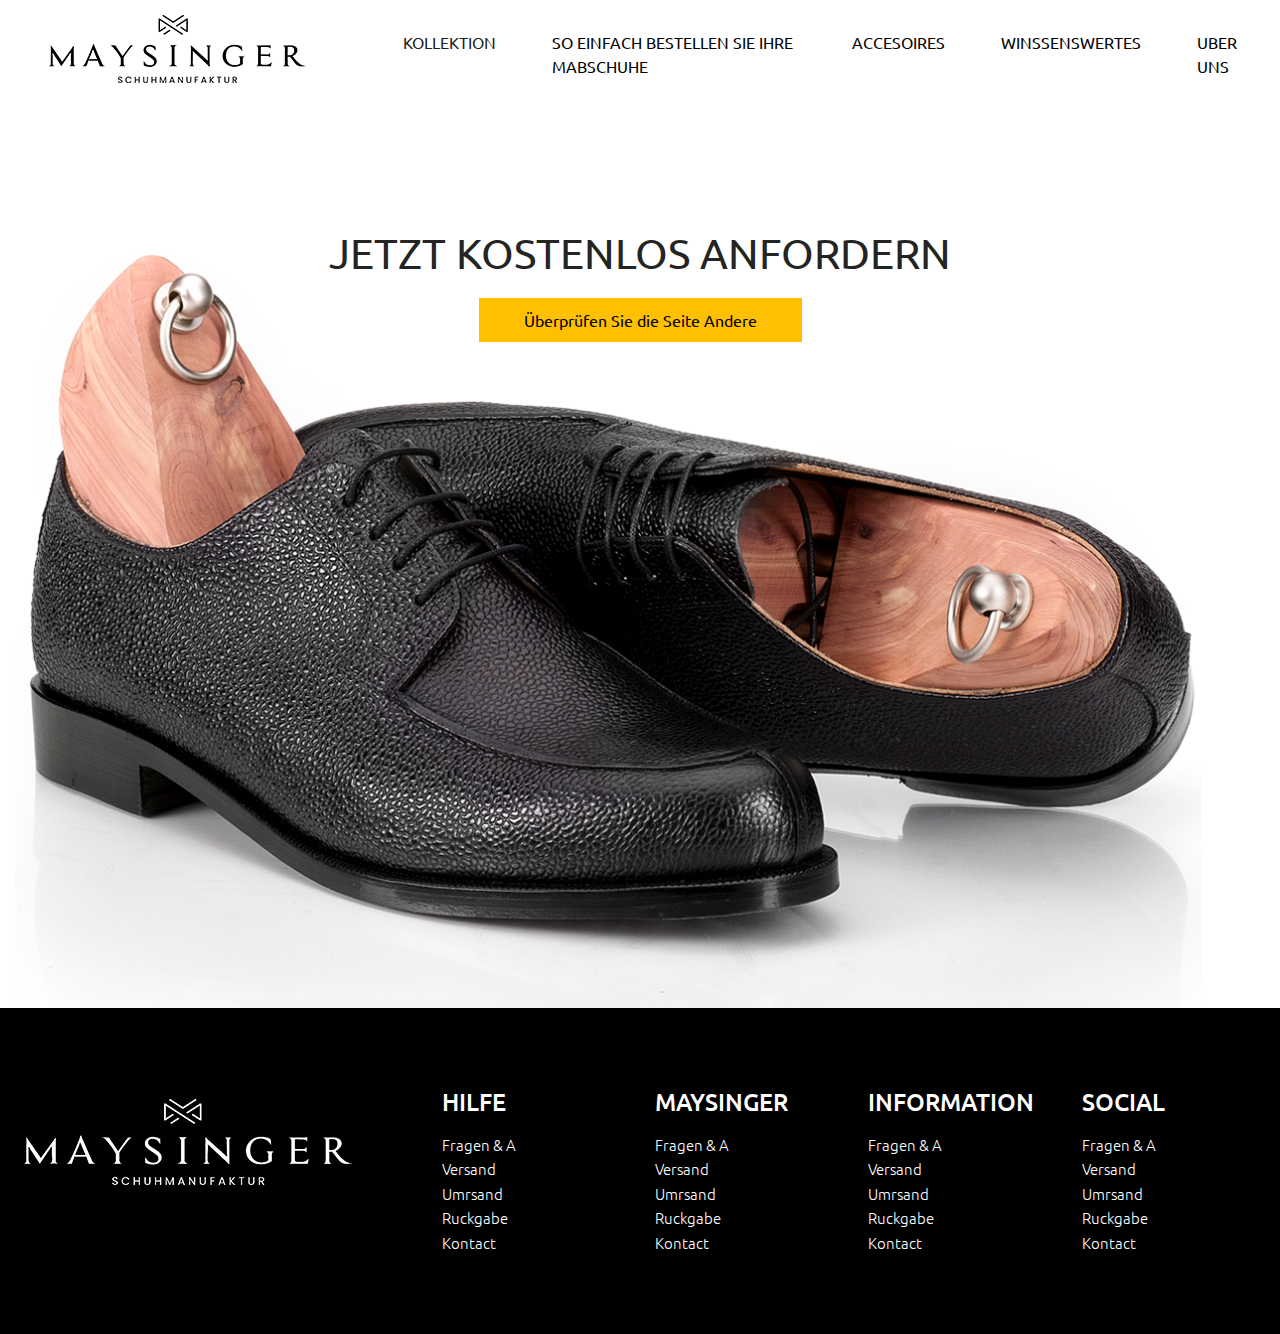
==== index.html @ b1d700a8 "Add files via upload" ====
<!doctype html>
<html lang="en">
<head>
	<!-- Required meta tags -->
	<meta charset="utf-8">
	<meta name="viewport" content="width=device-width, initial-scale=1, shrink-to-fit=no">
	<link rel="icon" href="images/logo.png">
	<title>Mysinger Website</title>

	<!-- Icon CSS -->
	<link rel="stylesheet" href="asset/css/all.css">
	<!-- Bootstrap CSS -->
	<link rel="stylesheet" href="asset/css/bootstrap.min.css">
	 <link rel="stylesheet" href="asset/css/animate.css">
	 <link rel="stylesheet" href="asset/css/aos.css">
	<!--  CSS -->
	<link rel="stylesheet" href="asset/css/style.css">
	<link rel="stylesheet" href="asset/css/responsive.css">

</head>
<body>

<div class="menu">
	<div class="container">
		<nav class="navbar navbar-expand-lg navbar-light">
		<a class="navbar-brand" href="#"><img src="images/logo.png"></a>
			<button class="navbar-toggler" type="button" data-toggle="collapse" data-target="#navbarSupportedContent" aria-controls="navbarSupportedContent" aria-expanded="false" aria-label="Toggle navigation">
			<span class="navbar-toggler-icon"></span>
		</button>
		<div class="collapse navbar-collapse" id="navbarSupportedContent">
			<ul class="navbar-nav mr-auto">
				<li class="nav-item active">
					<a class="nav-link" href="#">Kollektion</a>
				</li>
				<li class="nav-item">
					<a class="nav-link" href="#">So Einfach Bestellen Sie Ihre Mabschuhe</a>
				</li>
				<li class="nav-item">
					<a class="nav-link" href="#">Accesoires</a>
				</li>
				<li class="nav-item">
					<a class="nav-link" href="#">Winssenswertes</a>
				</li>
				<li class="nav-item">
					<a class="nav-link" href="#">Uber Uns</a>
				</li>
			</ul>
		</div>
		</nav>
	</div>
</div>
<header class="header">
	<div class="container">
		<div class="row">
			<div class="col-md-12">
				<div class="header-text text-center">
					<h1>Jetzt Kostenlos Anfordern</h1>
					<a href="single-product.html" class="btn btn-primary shoes-btn">Überprüfen Sie die Seite Andere</a>
				</div>
			</div>
		</div>	
	</div>
</header>


<footer class="footer">
	<div class="container">
		<div class="row">
			<div class="col-md-4">
				<div class="footer-logo">
					<a href=""><img src="images/black-logo.png"></a>
				</div>
			</div>
			<div class="col-md-2">
				<div class="footer-link">
					<h3>Hilfe</h3>
					<ul>
						<li><a href="">Fragen & A</a></li>
						<li><a href="">Versand</a></li>
						<li><a href="">Umrsand</a></li>
						<li><a href="">Ruckgabe</a></li>
						<li><a href="">Kontact</a></li>
					</ul>
				</div>
			</div>
			<!-- end col-md-2 -->
			<div class="col-md-2">
				<div class="footer-link">
					<h3>Maysinger</h3>
					<ul>
						<li><a href="">Fragen & A</a></li>
						<li><a href="">Versand</a></li>
						<li><a href="">Umrsand</a></li>
						<li><a href="">Ruckgabe</a></li>
						<li><a href="">Kontact</a></li>
					</ul>
				</div>
			</div>
			<!-- end col-md-2 -->
			<div class="col-md-2">
				<div class="footer-link">
					<h3>Information</h3>
					<ul>
						<li><a href="">Fragen & A</a></li>
						<li><a href="">Versand</a></li>
						<li><a href="">Umrsand</a></li>
						<li><a href="">Ruckgabe</a></li>
						<li><a href="">Kontact</a></li>
					</ul>
				</div>
			</div>
			<!-- end col-md-2 -->
			<div class="col-md-2">
				<div class="footer-link">
					<h3>Social</h3>
					<ul>
						<li><a href="">Fragen & A</a></li>
						<li><a href="">Versand</a></li>
						<li><a href="">Umrsand</a></li>
						<li><a href="">Ruckgabe</a></li>
						<li><a href="">Kontact</a></li>
					</ul>
				</div>
			</div>
			<!-- end col-md-2 -->
		</div>
	</div>
</footer>



 
 




       


	<!-- JavaScripts -->
	<script src="asset/js/jquery.min.js" ></script>
	<script src="asset/js/bootstrap.bundle.min.js"></script> 
	<script src="asset/js/bootstrap.min.js" ></script>
	<script src="asset/js/main.js" ></script>
  	<script src="https://unpkg.com/aos@next/dist/aos.js"></script>
	  <script>
	    AOS.init();
	  </script>
		 
		

</body>
</html>
---- asset/css/style.css ----
@import url('https://fonts.googleapis.com/css2?family=Ubuntu:wght@300;400;500;700&display=swap');
/*
	Description: 
	Name: MARMAC REAL 
	Author: MARMAC REAL
	Author URI: 
	Version: 01.0
	tags:

*/

/*================
	Defult Design
=================*/

body{
	overflow-x: hidden;
font-family: 'Ubuntu', sans-serif;


}
*{
	padding: 0;
	margin: 0;
}
ul{
	margin: 0;
	padding: 0;
}
a:hover{
	text-decoration: none;
}
h1, h2, h3, h4, h5, h6{	
	letter-spacing: 2.2;
	color: #242424;
}
p{
	font-size: 18px;
	font-weight: 300;
}
section{
	padding: 50px 0px;
}
.bold{
	font-weight: 700;
}
.gray{
	color: #878787;
}
.text-upparcase{
	text-transform: uppercase;
}

.navbar-light .navbar-nav .nav-link {
    color: #000;
    text-transform: uppercase;
    margin-left: 40px;
}
.header-text{
	padding-top: 120px;
	background: url('../../images/shoe-bg.png');
	background-repeat: no-repeat;
	background-size: contain;
	background-position: bottom center;
	height: 100vh;
}
.header-text h1{
	font-size: 60px;
	text-transform: uppercase;
	font-weight: 400;
	margin-bottom: 20px;
}
.btn.btn-primary.shoes-btn{
	background: #ffc000;
	padding: 10px 45px;
	color: #000;
	border:transparent;
	border-radius: 0;
}
footer{
	background: #000;
	padding: 80px 0px;
}
footer h3{
	color: #fff;
	text-transform: uppercase;
	font-size: 24px;
	margin-bottom: 15px;
}
footer ul li {
	list-style-type: none;
}
footer ul li a{
	color: #fff;
	font-size: 15px;
	font-weight: 300;
}

/*other pages*/

.breadcrumb{
	background: transparent;
	margin-bottom: 30px;
}

.breadcrumb-item a{
	text-transform: uppercase;
	font-size: 18px;
	color: #6e6e6e !important;
}
.breadcrumb-item + .breadcrumb-item{
	text-transform: uppercase;
	font-size: 18px;
}
.single-product-tabarea{
	padding: 80px 0px;
}
.tab-pane{
	padding: 100px;
}
.nav-tabs .nav-item.show .nav-link, .nav-tabs .nav-link.active, .nav-tabs{
	border: transparent;
}
.nav-tabs .nav-item.show .nav-link, .nav-tabs .nav-link.active{
	border: 2px solid ;
}
.right-top{
	border: 2px dashed #878787;
	padding: 30px 20px;
}
.color-box{
	padding: 20px;
}
.color-box p{
	margin-left: 30px;
	font-weight: 700;
}
.gray.text-upparcase{
	margin-top: 40px;
}
.text-right.text-upparcase.gray{
	border-bottom: 2px solid #878787;
	padding-bottom: 15px;
}
.fa-square{
	font-size: 10px;
	margin-right: 10px;
}
.addlist-list ul li{
	font-size: 18px;
}
.addlist-btn{
	margin-top: 25px;
}
.addlist-btn .btn.btn-primary.shoes-btn{
	margin-bottom: 8px;
	background: #000000;
	color: #fff;
}
.addlist-btn .d-flex.justify-content-between .btn.btn-primary.shoes-btn{
	background: transparent;
	border: 1px solid #000;
	color: #000;
}
.border-center{
	position: relative;
}
.border-center:before{
	position: absolute;
	content: "";
	top: 67%;
    left: 0;
    height: 3px;
    width: 35%;
	background: #878787;
}
.border-center:after{
	position: absolute;
	content: "";
	top: 67%;
    right:  0;
    height: 3px;
    width: 35%;
	background: #878787;
}
.showtwo{
	background: url('../../images/shoe-02.png');
	background-repeat: no-repeat;
	background-size: cover;
	height: 700px;
	width: 100%;
}

.showtwo.three{
	background: url('../../images/shoe-03.png');
	background-repeat: no-repeat;
	background-size: contain;
	background-position: left;
	height: 700px;
	width: 100%;
}
.showtwo.four{
	background: url('../../images/shoe-04.png');
	background-repeat: no-repeat;
	background-size: contain;
	background-position: left;
	height: 700px;
	width: 50%;
	margin: 0px auto;
}
.such img{
	height: 150px;
	margin-right: 25px;
}
.such h2{
	margin-bottom: 30px;
}
.such p{
	text-align: justify;
	font-size: 15px;
	color: #000;
	font-weight: 700;
}
---- asset/css/responsive.css ----
/*
	===================
	Mobile Responsive
	===================
*/

@media only screen and (max-width: 767px) {
	body{
		overflow-x: hidden; 
	}
	p {
		font-size: 14px ;
	}
	section {
		padding: 50px 0px;
	}
	.header-top {
		padding: 18px 40px 5px 40px;
	}
	.header-text h1 {
		font-size: 26px;
	}
	.header-intro {
		padding-top: 44px;
	}
	.header-text p {
		font-size: 14px;
		line-height: 25px;
		width: 99%;
	}
	.header-text ul li,
	.header-text ul li:nth-child(5) {
		width: 100%;
		font-size: 13px;
		margin-top: 10px;
	}
	.header-btn a {
		font-size: 12px;
		padding: 15px 13px;
	}
	.header-btn span{
		display: none;
	}
	.header-btn {
		margin-top: 35px;
		margin-bottom: 40px;
	}
	.bitcoin-text {
		width: 100%;
		padding-left: 25px;
	}
	.bitcoin-text h2,
	.work h2,
	.footer h2 {
		font-size: 28px;
	}
	.bitcoin-text p {
		margin: 14px 0px;
	}
	.bitcoin-text ul li {
		width: 100%;
		margin-top: 10px;
		font-size: 13px;
	}
	.work {
		padding: 0px 0px 50px 0px;
	}
	.work-left {
		padding-left: 0px;
	}
	.section-title {
		padding-bottom: 0px;
	}
	.right-text {
		text-align: center;
		padding-right: 0px;
	}
	.work-text p {
		padding-left: 0px;
	}
	.work-text h4,
	.feature h4 {
		font-size: 22px;
		margin: 7px 0px 9px 0px;
	}
	.work-text,
	.work-img {
		margin-top: 25px;
	}
	.work-left {
		border-right: transparent;
	}
	.fa-dot-circle {
		display: none;
	}
	.work-right {
		padding-right: 0px;
		text-align: center;
	}
	.work-text p {
		width: 100%;
	}
	.footer {
		padding: 50px 0px 50px 0px;
		text-align: center;
	}
}

/*
	===================
	Table Responsive
	===================
*/
@media only screen and (min-width: 768px) and (max-width: 991px) {
	.header-intro {
		padding-top: 70px;
	}
	.header-text h1 {
		font-size: 45px;
	}
	.header-intro .col-md-7,
	.header-intro .col-md-5 {
		flex: 100%;
		max-width: 100%;
	}
	.header-text {
		text-align: center;
	}
	.header-text p {
		width: 100%;
	}
	.header-text ul li {
		width: 50%;
	}
	.header-text ul li:nth-child(5) {
		width: 100%;
	}
	.header-btn {
		margin-top: 44px;
		margin-bottom: 40px;
	}
	.header-img img {
		width: 70%;
	}
	.header-img {
		text-align: center;
	}
	.Bitcoin .col-md-7,
	.Bitcoin .col-md-5 {
		flex: 50%;
		max-width: 50%;
	}
	.bitcoin-text {
		width: 100%;
	}
	.bitcoin-text h2 {
		font-size: 26px;
	}
	.bitcoin-text p {
		margin-right: 10px;
	}
	section {
		padding: 50px 0px;
	}
	.bitcoin-text ul li {
		width: 100%;
		margin-top: 7px;
		font-weight: 400;
	}
	.bitcoin-img img {
		width: 100%;
		margin-top: 80px;
	}
	.work h2 {
		font-size: 30px;
	}
	.work-right {
		padding-right: 0px;
	}
	.work-right {
		padding-right: 0px;
	}
	.work {
		padding: 0px 10px 50px 10px;
	}
	.work-left {
		padding-left: 10px;
	}
	.work-text,
	.work-img {
		margin-top: 80px;
		text-align: center;
	}
	.work-text p {
		width: 100%;
	}
	.right-text p {
		margin-left: 0px;
	}
	.right-text p {
		width: 100%;
		padding-left: 0px;
	}
	.work-img img {
		width: 230px;
		height: 230px;
	}
	.work-text h4,
	.feature h4,
	.footer h2 {
		font-size: 24px;
	}
	.work-text p {
		line-height: 27px;
	}
	.feature p {
		width: 100%;
	}
	.footer {
		text-align: center;
		padding: 50px 0px 50px 0px;
	}
	.footer .col-md-8 {
		flex: 100%;
		max-width: 100%;
	}
	.footer .col-md-4 {
		flex: 100%;
		max-width: 100%;
		text-align: center;
	}
	.footer img {
		width: 50%;
	}
}

/*
	===================
	Leptop Responsive
	===================
*/
@media only screen and (min-width: 992px) and (max-width: 1919px) {
	.header-intro {
		padding-top: 90px;
	}
	.header-text h1 {
		font-size: 42px;
	}
	.header-text p {
		font-size: 16px;
		width: 100%;
		margin: 20px 0px 14px 0px;
	}
	#header {
		min-height: 730px;
	}
	section {
		padding: 100px 0px;
	}
	.bitcoin-text {
		width: 100%;
	}
	.bitcoin-text p {
		margin: 15px 0px;
		padding-right: 30px;
	}
	.work-left {
		padding-left: 0px;
	}
	.work {
		padding: 0px 10px 150px 10px;
	}
	.work-text h4,
	.feature h4 {
		font-size: 26px;
		margin: 3px 0px 10px 0px;
	}
	.work-text p {
		width: 100%;
	}
	.right-text p {
		padding-left: 0px;
	}
}
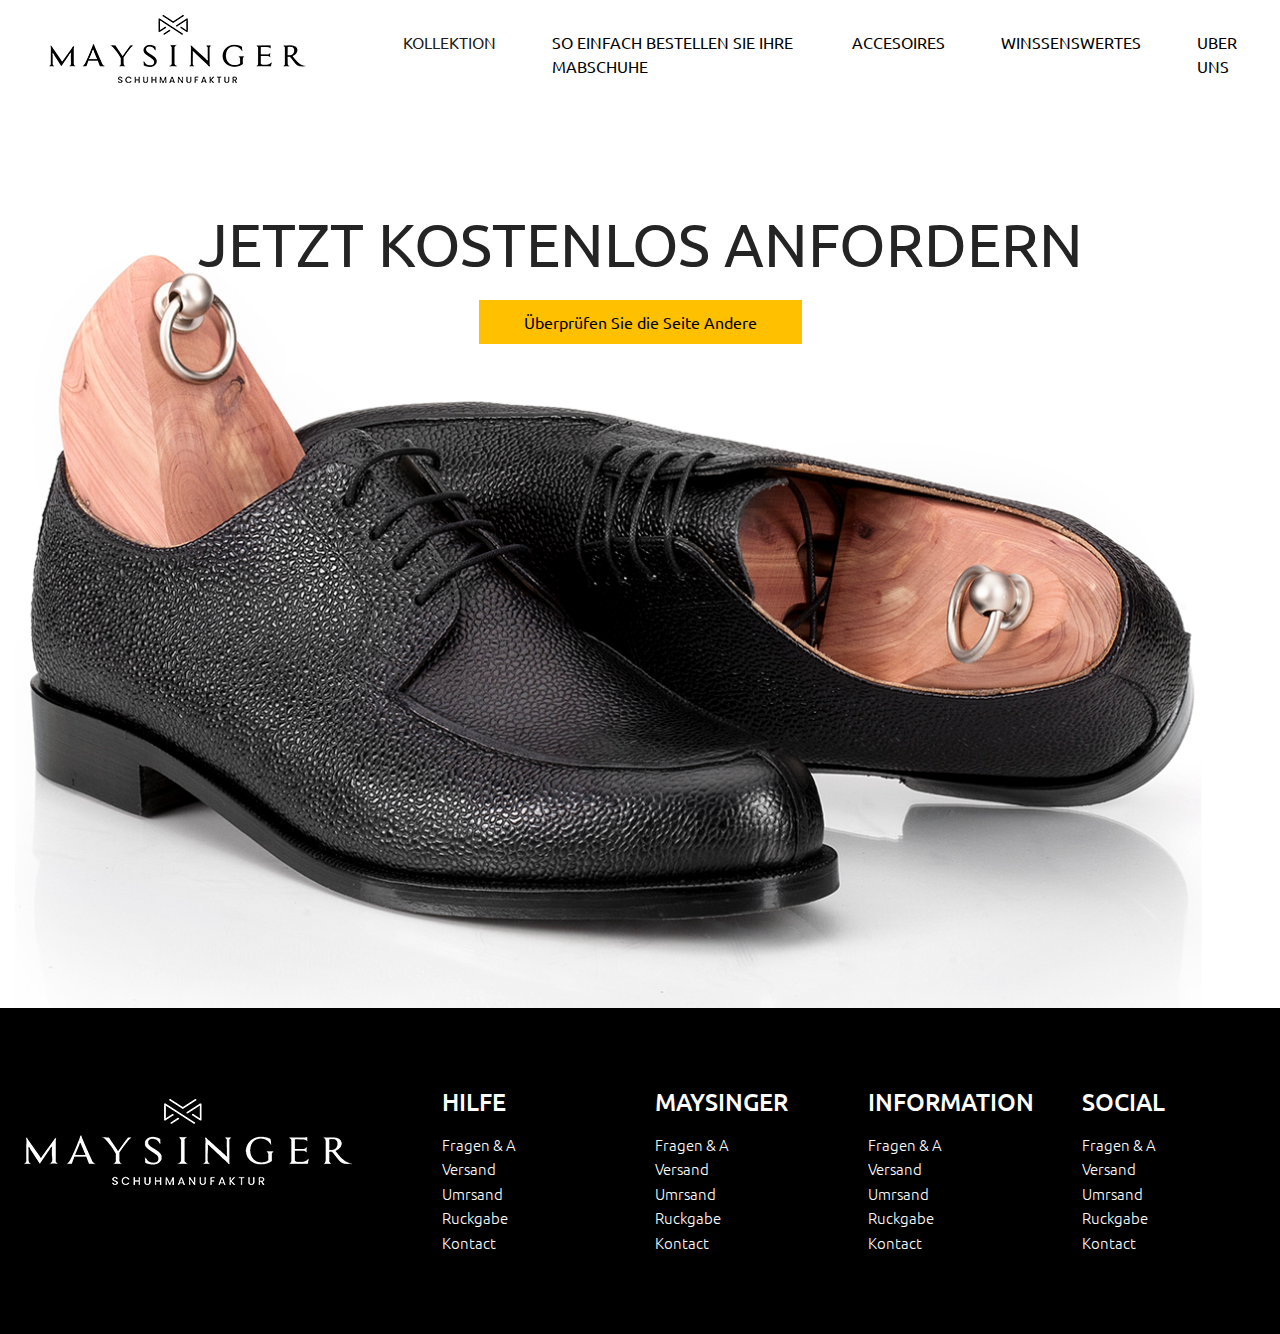
==== commit d92058f6: "Update index.html" ====
--- a/index.html
+++ b/index.html
@@ -5,7 +5,7 @@
 	<meta charset="utf-8">
 	<meta name="viewport" content="width=device-width, initial-scale=1, shrink-to-fit=no">
 	<link rel="icon" href="images/logo.png">
-	<title>Mysinger Website</title>
+	<title>Maysinger Website</title>
 
 	<!-- Icon CSS -->
 	<link rel="stylesheet" href="asset/css/all.css">
@@ -151,4 +151,4 @@
 		
 
 </body>
-</html>+</html>
--- a/asset/css/style.css
+++ b/asset/css/style.css
@@ -15,8 +15,7 @@
 
 body{
 	overflow-x: hidden;
-font-family: 'Ubuntu', sans-serif;
-
+	font-family: 'Ubuntu', sans-serif;
 
 }
 *{
@@ -45,7 +44,7 @@
 	font-weight: 700;
 }
 .gray{
-	color: #878787;
+	color: #838383;
 }
 .text-upparcase{
 	text-transform: uppercase;
@@ -57,7 +56,7 @@
     margin-left: 40px;
 }
 .header-text{
-	padding-top: 120px;
+	padding-top: 100px;
 	background: url('../../images/shoe-bg.png');
 	background-repeat: no-repeat;
 	background-size: contain;
@@ -122,7 +121,7 @@
 	border: transparent;
 }
 .nav-tabs .nav-item.show .nav-link, .nav-tabs .nav-link.active{
-	border: 2px solid ;
+	border: 2px solid transparent;
 }
 .right-top{
 	border: 2px dashed #878787;
@@ -134,10 +133,11 @@
 .color-box p{
 	margin-left: 30px;
 	font-weight: 700;
-}
-.gray.text-upparcase{
-	margin-top: 40px;
-}
+	font-size: 18px;
+}
+/*.gray.text-upparcase{
+	margin-top: 20px;
+}*/
 .text-right.text-upparcase.gray{
 	border-bottom: 2px solid #878787;
 	padding-bottom: 15px;
@@ -151,15 +151,37 @@
 }
 .addlist-btn{
 	margin-top: 25px;
+    background: #000000;
+    height: 52px;
+    margin-bottom: 10px;
+    text-align: center;
 }
 .addlist-btn .btn.btn-primary.shoes-btn{
 	margin-bottom: 8px;
-	background: #000000;
+	background-color: transparent;
 	color: #fff;
+	font-size: 21px;
 }
 .addlist-btn .d-flex.justify-content-between .btn.btn-primary.shoes-btn{
 	background: transparent;
 	border: 1px solid #000;
+	color: #000;
+}
+.d-flex.justify-content-between.btn-two .btn.btn-primary.shoes-btn{
+	background-color: transparent;
+	border: 3px solid #878787;
+	font-size: 18px;
+	padding: 11px 33px;
+	font-style: italic;
+	font-weight: 300;
+}
+.d-flex.justify-content-between.btn-two{
+	margin-bottom: 30px;
+}
+.text-underline{
+	text-decoration: underline;
+	font-size: 18px;
+	font-weight: 400;
 	color: #000;
 }
 .border-center{
@@ -204,8 +226,8 @@
 	background-repeat: no-repeat;
 	background-size: contain;
 	background-position: left;
-	height: 700px;
-	width: 50%;
+	height: 350px;
+    width: 40%;
 	margin: 0px auto;
 }
 .such img{
@@ -217,7 +239,58 @@
 }
 .such p{
 	text-align: justify;
-	font-size: 15px;
-	color: #000;
+	padding-right: 80px;
+}
+
+
+.gray.text-upparcase.lite-f.mt{
+	margin-top: 50px;
+}
+.gray.text-upparcase.m0{
+	margin-top: 0;
+}
+
+.tab-pane img{
+	width: 80%;
+	height: 350px;
+}
+.single-single-iteam img{
+	margin-bottom: 30px;
+}
+.lite-f{
+	color: #454545;
+	opacity: .90;
+	font-weight: 400 !important;
+}
+.bcolor.bold{
 	font-weight: 700;
+}
+.bcolor{
+	font-size: 18px !important;
+	color: #000 !important;
+	letter-spacing: 0 !important;
+	margin: 0;
+
+}
+.wp{
+	width: 70%;
+	margin: 0px auto;
+}
+.sf{
+	font-size: 14px;
+    width: 68%;
+    margin: 0px auto;
+}
+.rr{
+	background-color: red;
+}
+.single-single-iteam.img-t{
+	margin-top: 150px;
+}
+.single-single-iteam.width{
+	width: 16%;
+}
+
+#margin-top{
+	margin-top: -178px;
 }--- a/asset/css/responsive.css
+++ b/asset/css/responsive.css
@@ -239,46 +239,24 @@
 	Leptop Responsive
 	===================
 */
-@media only screen and (min-width: 992px) and (max-width: 1919px) {
-	.header-intro {
-		padding-top: 90px;
-	}
-	.header-text h1 {
-		font-size: 42px;
-	}
-	.header-text p {
-		font-size: 16px;
-		width: 100%;
-		margin: 20px 0px 14px 0px;
-	}
-	#header {
-		min-height: 730px;
-	}
-	section {
-		padding: 100px 0px;
-	}
-	.bitcoin-text {
-		width: 100%;
-	}
-	.bitcoin-text p {
-		margin: 15px 0px;
-		padding-right: 30px;
-	}
-	.work-left {
-		padding-left: 0px;
-	}
-	.work {
-		padding: 0px 10px 150px 10px;
-	}
-	.work-text h4,
-	.feature h4 {
-		font-size: 26px;
-		margin: 3px 0px 10px 0px;
-	}
-	.work-text p {
-		width: 100%;
-	}
-	.right-text p {
-		padding-left: 0px;
-	}
+@media only screen and (min-width: 992px) and (max-width: 1199px) {
+
+	.header-text{
+		height: 90vh;
+	}
+
+
+
+
+}
+
+@media only screen and (min-width: 1200px) and (max-width: 1920px) {
+
+	.header-text{
+		height: 100vh;
+	}
+
+
+
+
 }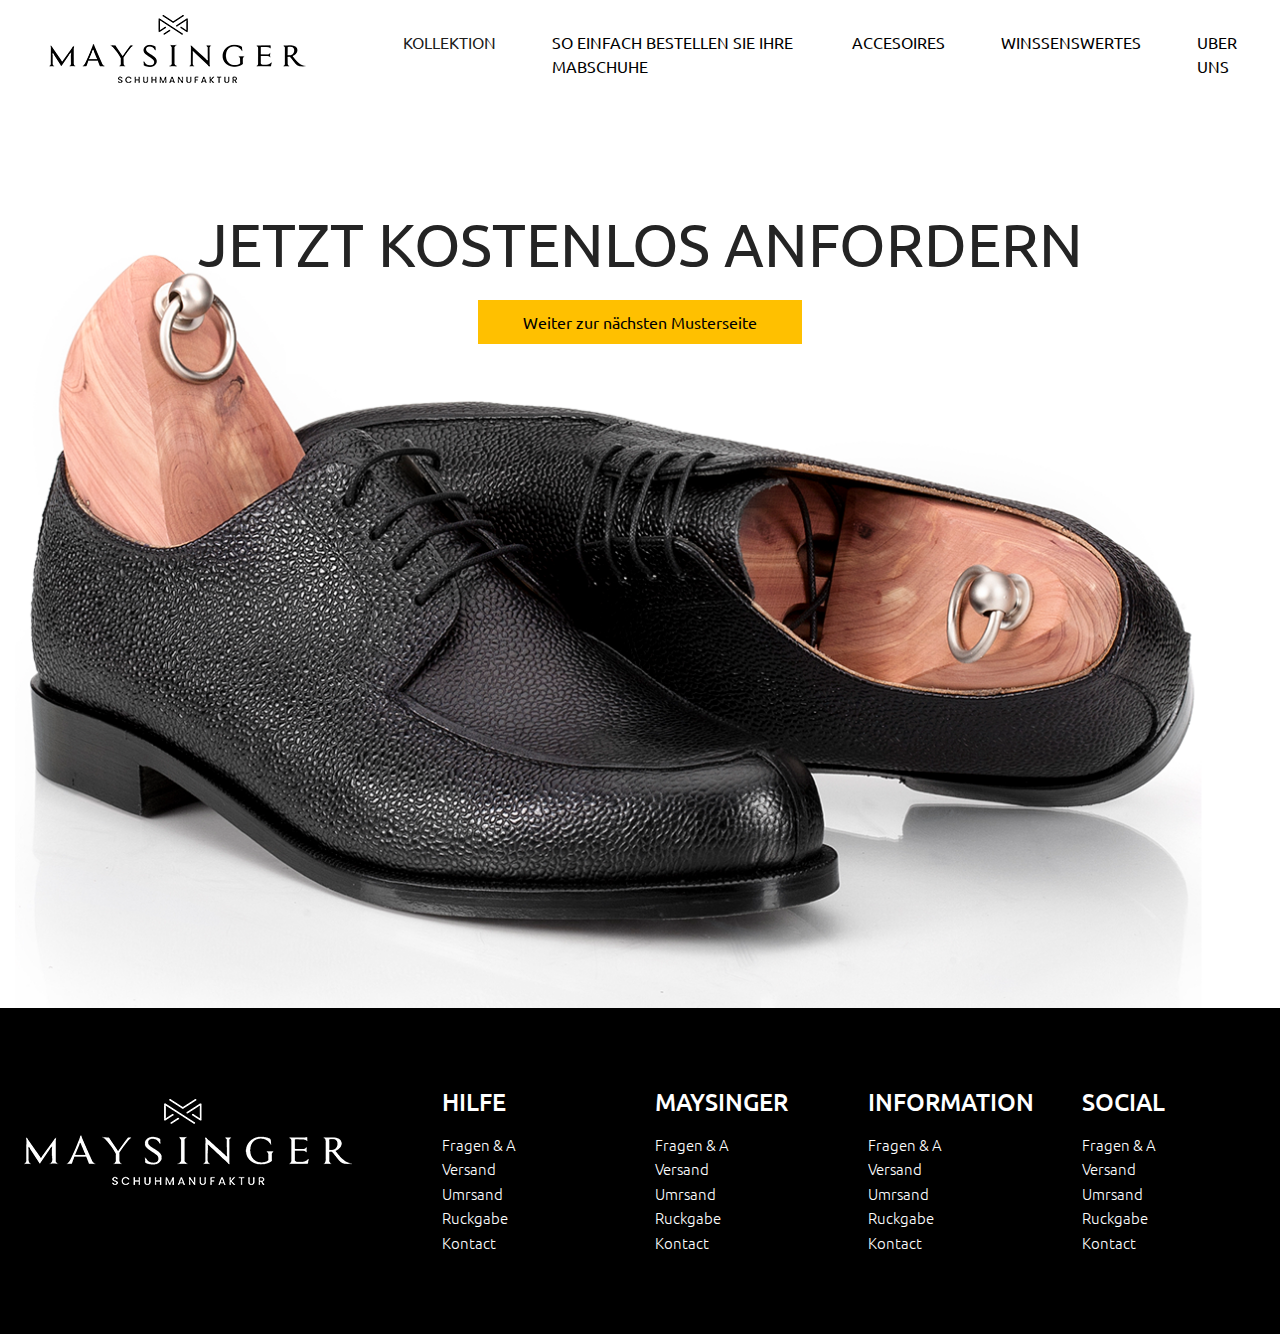
==== commit 3439a653: "Update index.html" ====
--- a/index.html
+++ b/index.html
@@ -55,7 +55,7 @@
 			<div class="col-md-12">
 				<div class="header-text text-center">
 					<h1>Jetzt Kostenlos Anfordern</h1>
-					<a href="single-product.html" class="btn btn-primary shoes-btn">Überprüfen Sie die Seite Andere</a>
+					<a href="single-product.html" class="btn btn-primary shoes-btn">Weiter zur nächsten Musterseite</a>
 				</div>
 			</div>
 		</div>	
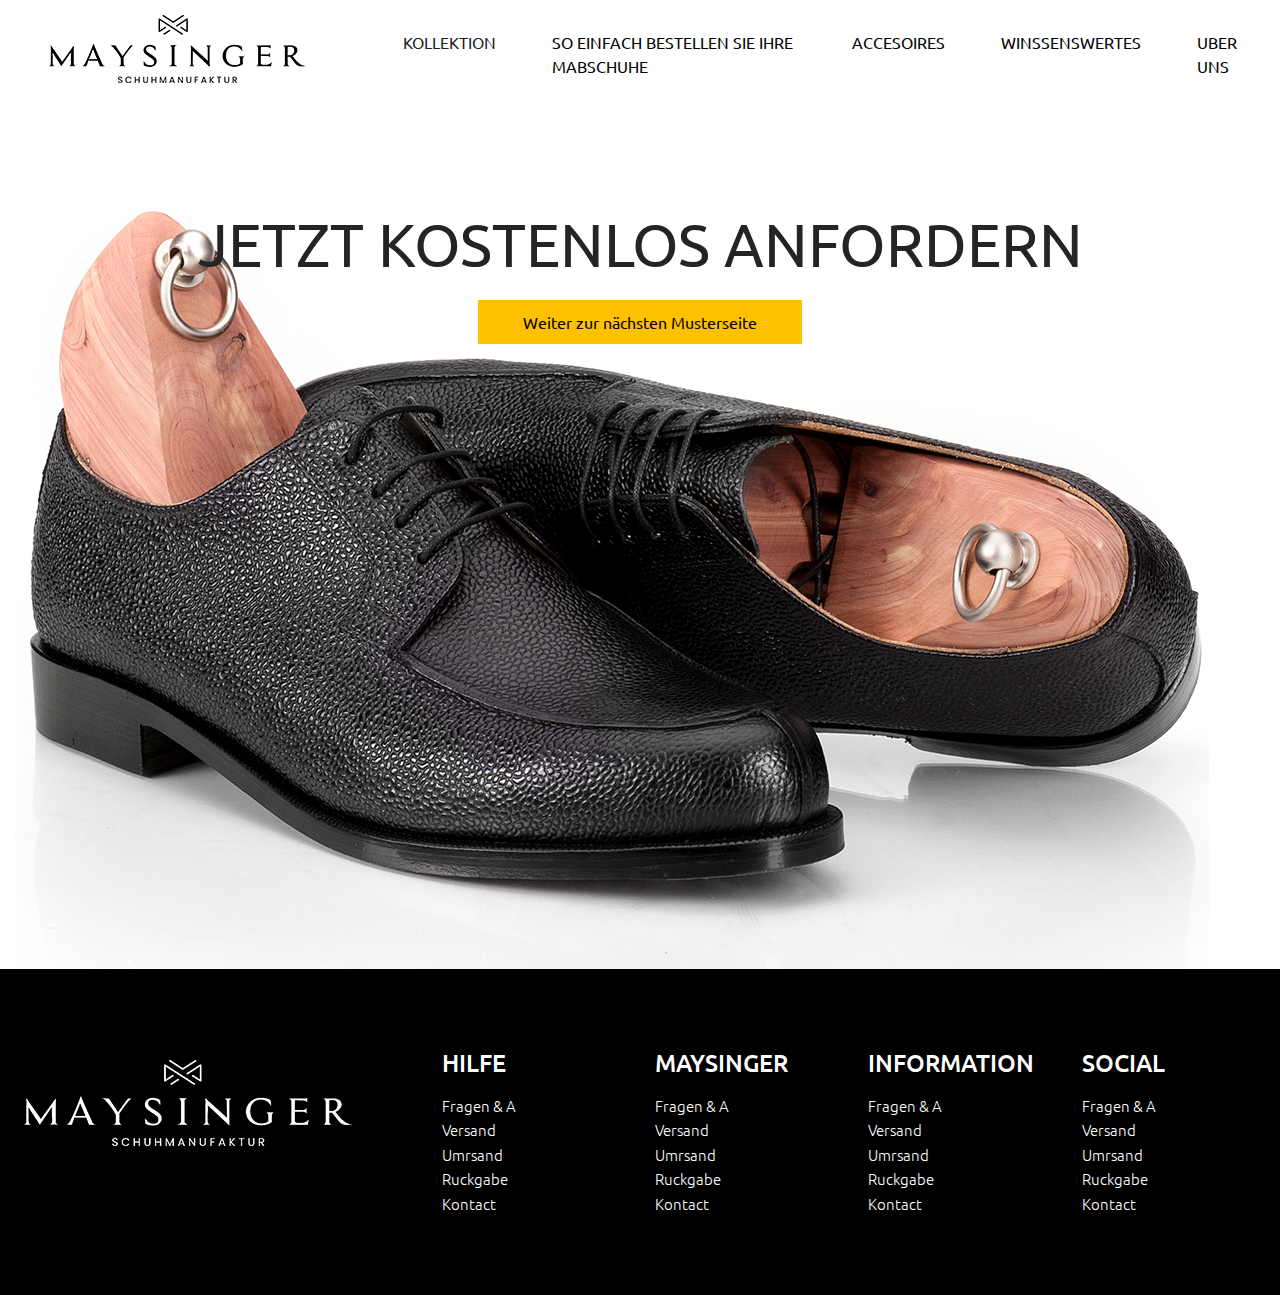
==== commit cf6f750c: "Add files via upload" ====
--- a/index.html
+++ b/index.html
@@ -58,7 +58,8 @@
 					<a href="single-product.html" class="btn btn-primary shoes-btn">Weiter zur nächsten Musterseite</a>
 				</div>
 			</div>
-		</div>	
+		</div>
+		<a href="single-product.html"><img src="images/shoe-bg.png" alt=""></a>	
 	</div>
 </header>
 
@@ -151,4 +152,4 @@
 		
 
 </body>
-</html>
+</html>--- a/asset/css/style.css
+++ b/asset/css/style.css
@@ -57,11 +57,12 @@
 }
 .header-text{
 	padding-top: 100px;
-	background: url('../../images/shoe-bg.png');
+	/* background: url('../../images/shoe-bg.png'); */
 	background-repeat: no-repeat;
 	background-size: contain;
 	background-position: bottom center;
-	height: 100vh;
+	margin-bottom: -155px;
+	
 }
 .header-text h1{
 	font-size: 60px;
--- a/asset/css/responsive.css
+++ b/asset/css/responsive.css
@@ -250,13 +250,9 @@
 
 }
 
-@media only screen and (min-width: 1200px) and (max-width: 1920px) {
-
-	.header-text{
-		height: 100vh;
-	}
-
-
+@media only screen and (min-width: 1200px) and (max-width: 2560px) {
+
+	
 
 
 }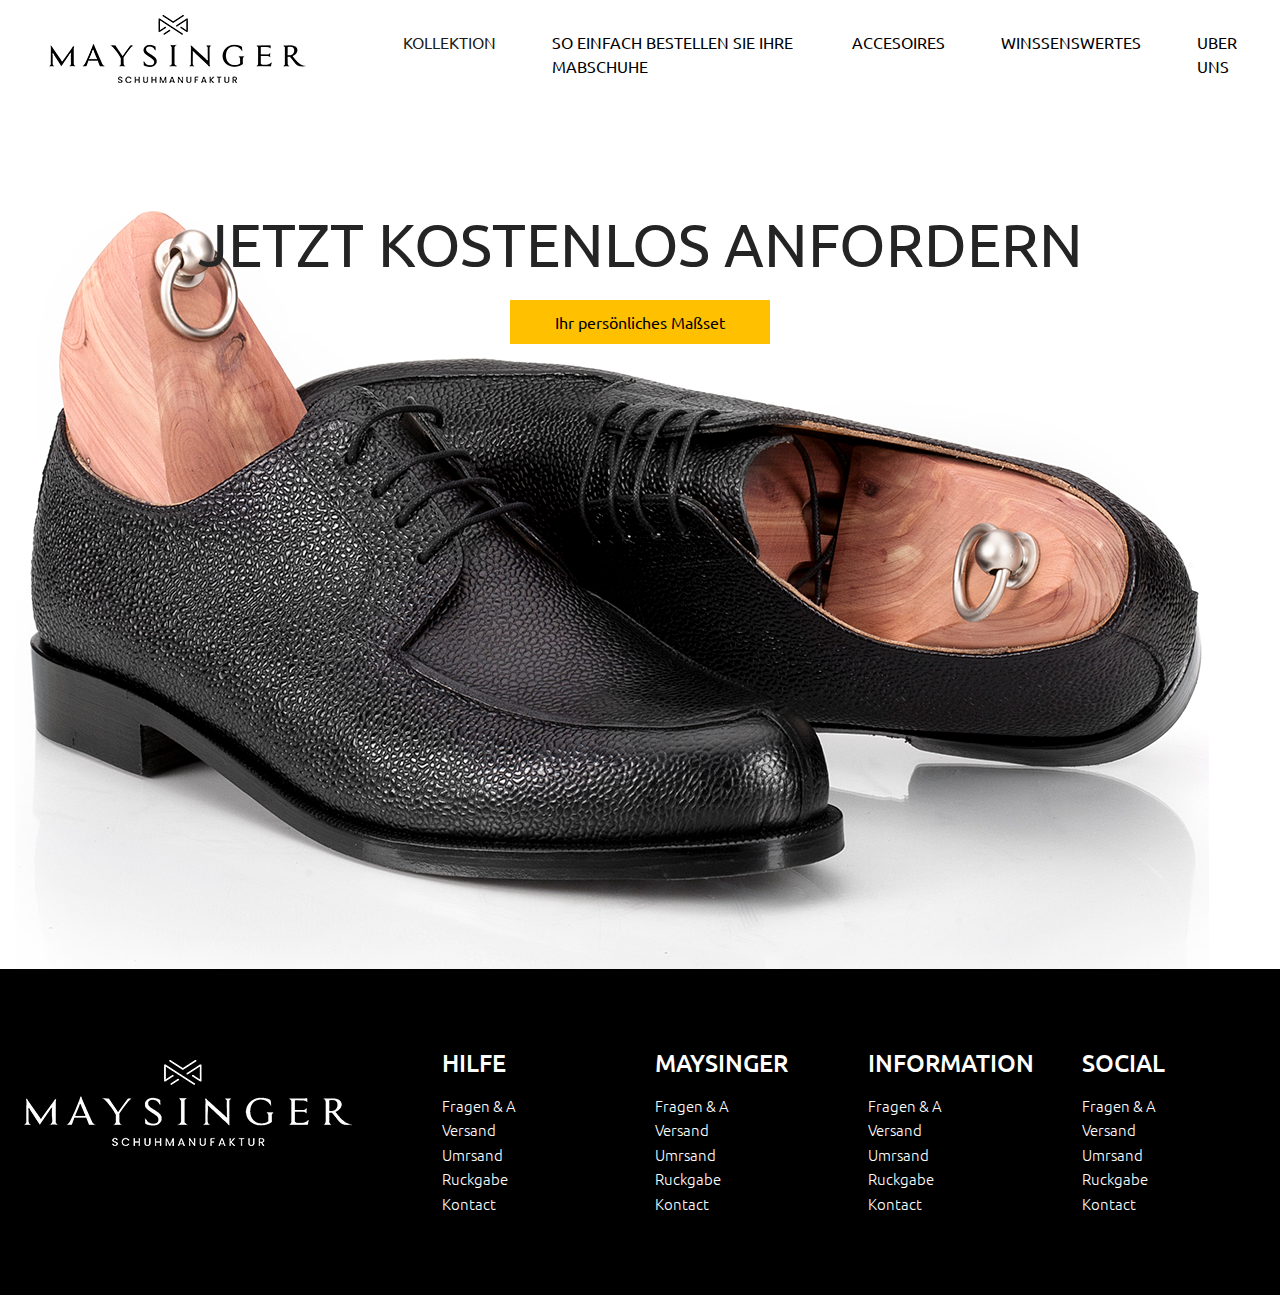
==== commit 64d2ce87: "Update index.html" ====
--- a/index.html
+++ b/index.html
@@ -55,7 +55,7 @@
 			<div class="col-md-12">
 				<div class="header-text text-center">
 					<h1>Jetzt Kostenlos Anfordern</h1>
-					<a href="single-product.html" class="btn btn-primary shoes-btn">Weiter zur nächsten Musterseite</a>
+					<a href="single-product.html" class="btn btn-primary shoes-btn">Ihr persönliches Maßset</a>
 				</div>
 			</div>
 		</div>
@@ -152,4 +152,4 @@
 		
 
 </body>
-</html>+</html>
